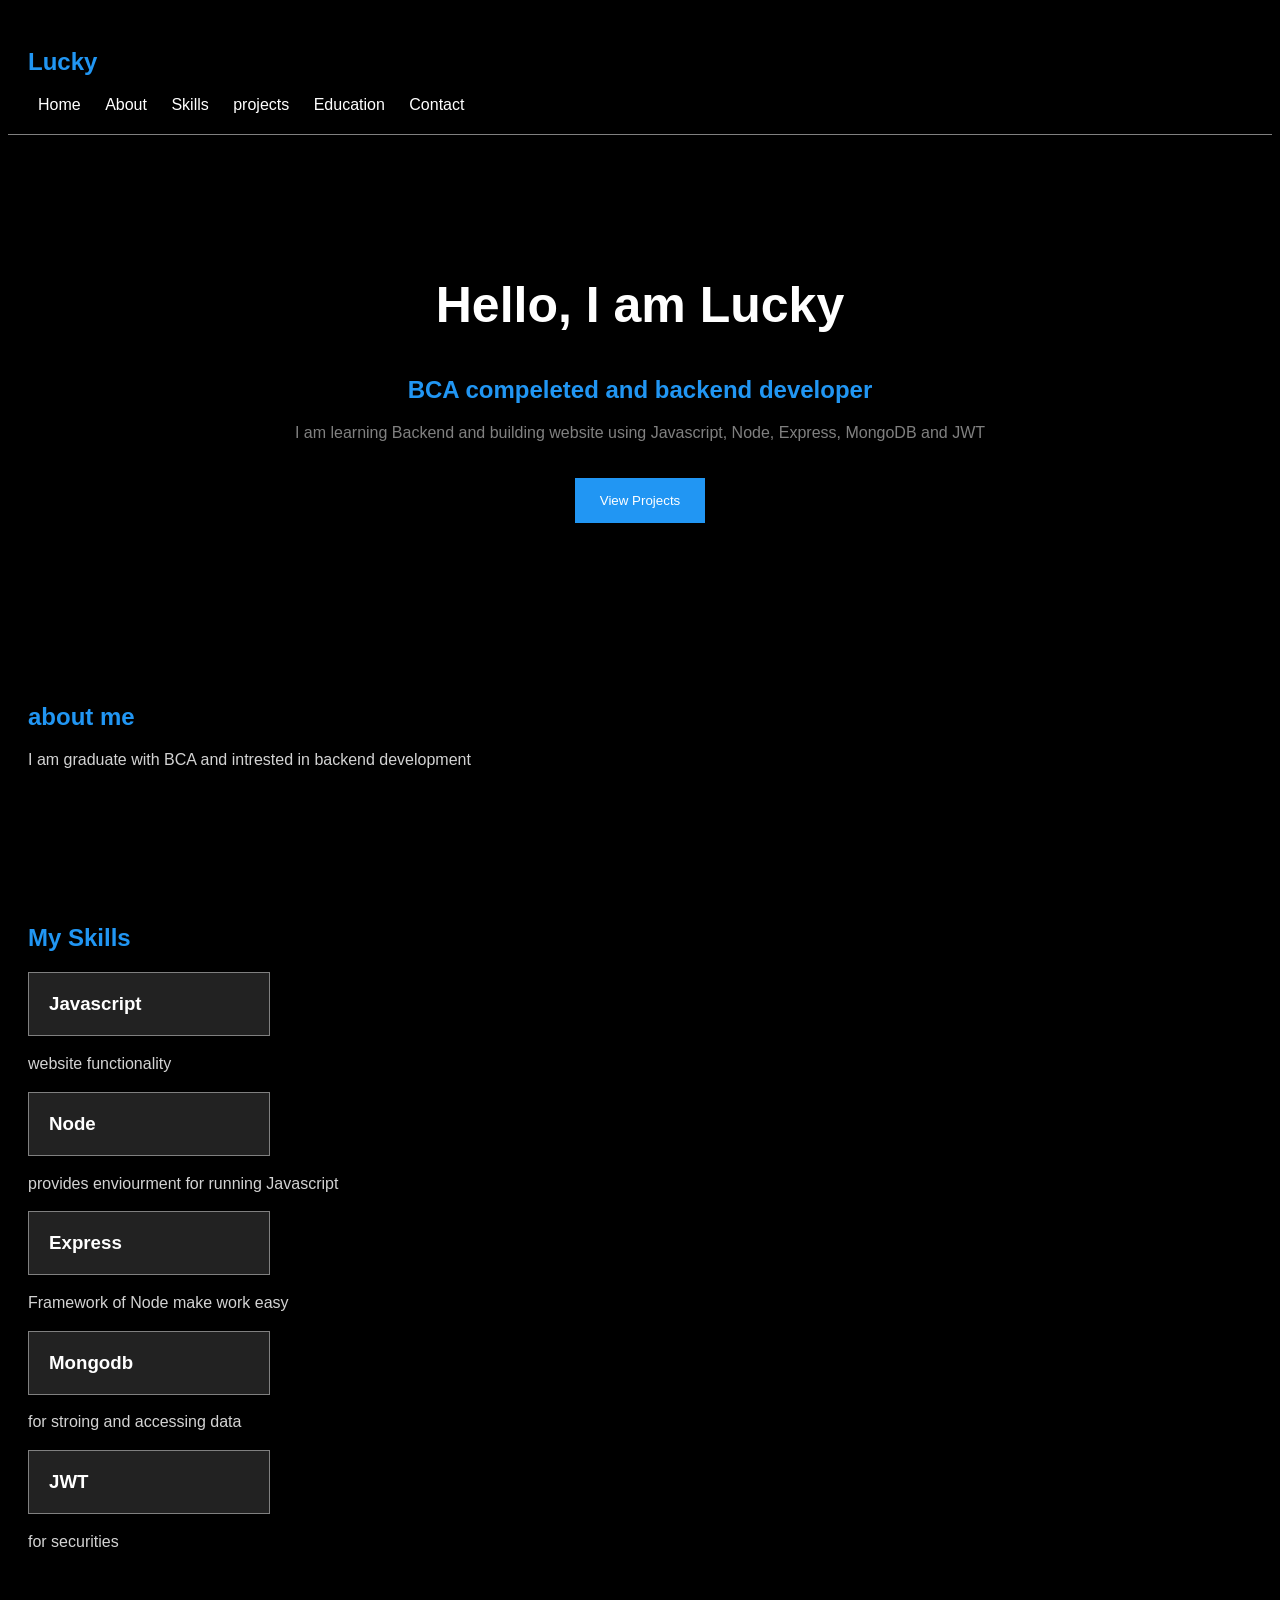
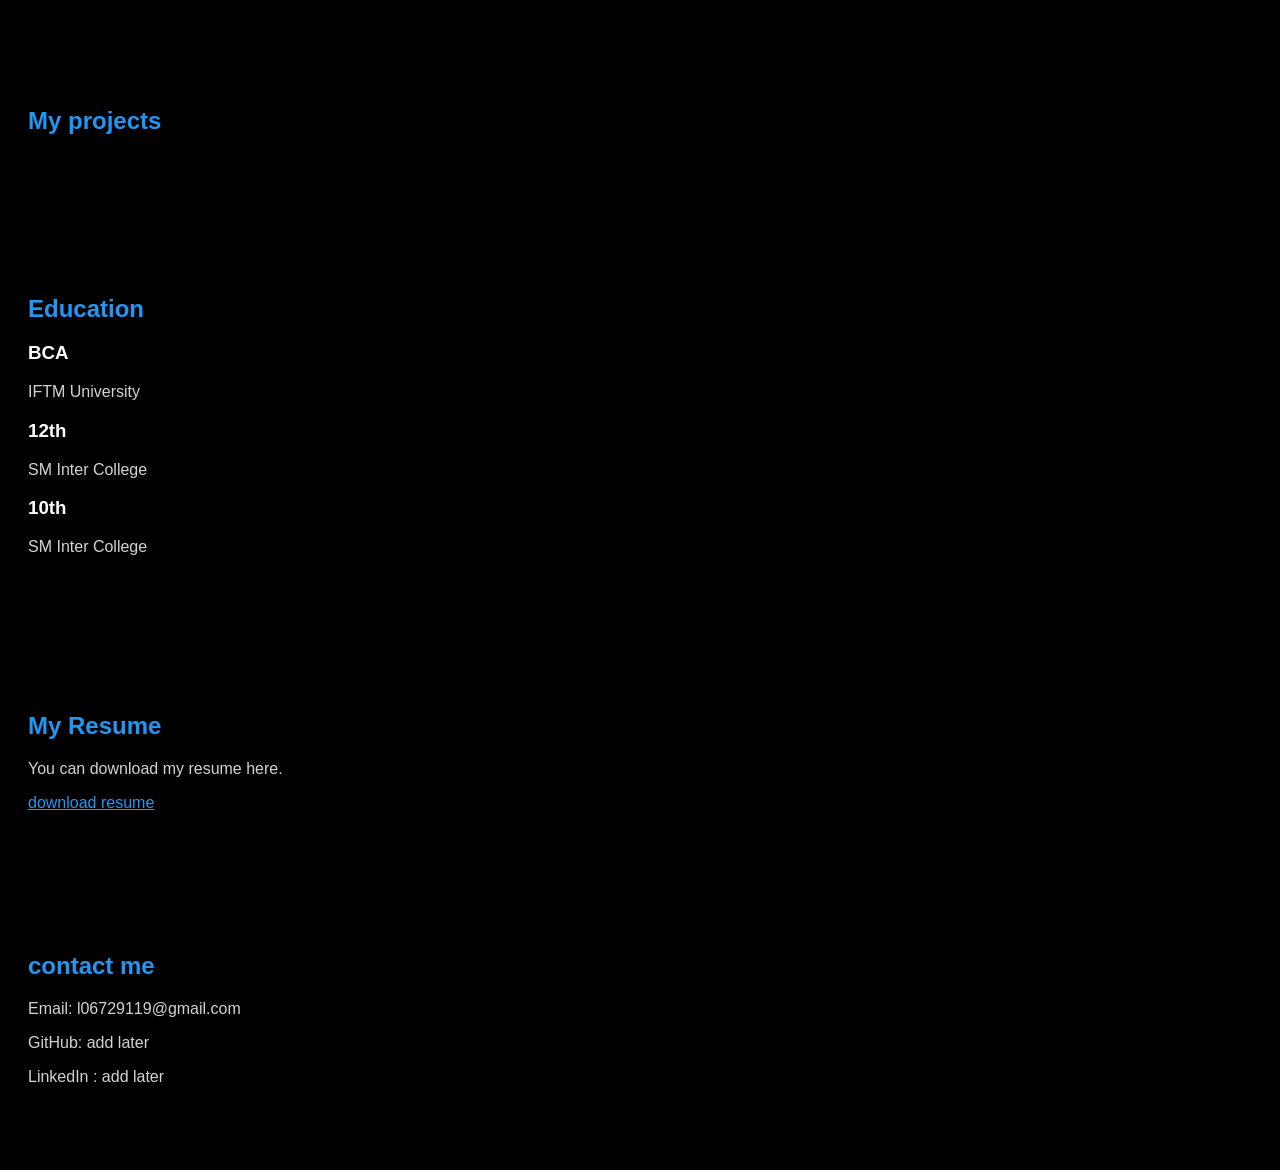
==== index.html @ 2b677513 "Add files via upload Initial commit" ====
<!DOCTYPE html>
<html lang="en">
<head>
    <meta charset="UTF-8">
    <meta name="viewport" content="width=device-width, initial-scale=1.0">
    <title>My Portfolio</title>
    <link rel="stylesheet" href="style.css">
</head>
<body>
    <nav>
        <h2>Lucky </h2>
        <a href="#Home">Home</a>
        <a href="#About">About</a>
        <a href="#Skills">Skills</a>
        <a href="#projects">projects</a>
        <a href="#Education">Education</a>
        <a href="#Contact">Contact</a>
    </nav>

    <section id="Home">
        <h1>Hello, I am Lucky</h1>
        <h2>BCA compeleted and backend developer</h2>

        <p>I am learning Backend and building website using Javascript, Node, Express, MongoDB and JWT</p>

        <button>View Projects</button>
    </section>


    <section id="About">
        <h2>about me</h2>
        <p>I am graduate with BCA and intrested in backend development</p>
    </section>

    <section id="Skills">
        <h2>My Skills</h2>

        <h3>Javascript</h3>
        <p>website functionality</p>
        <h3>Node</h3>
        <p>provides enviourment for running Javascript</p>
        <h3>Express</h3>
        <p>Framework of Node make work easy</p>
        <h3>Mongodb</h3>
        <p>for stroing and accessing data</p>
        <h3>JWT</h3>
        <p>for securities</p>
    </section>


    <section id="projects">
        <h2>My projects</h2>
    </section>
    <section id="Education">
        <h2>Education</h2>

        <h3>BCA</h3>
        <p>IFTM University</p>

        <h3>12th</h3>
        <p>SM Inter College</p>

        <h3>10th</h3>
        <p>SM Inter College</p>
    </section>

    <section>
        <h2>My Resume</h2>
        <p>You can download my resume here.</p>
        <a href="resume.pdf">download resume</a>
    </section>


    <section id="Contact">
        <h2>contact me</h2>
        <p>Email: l06729119@gmail.com</p>
        <p>GitHub: add later</p>
        <p>LinkedIn : add later</p>
    </section>

</body>
</html>
---- style.css ----
body{
    background-color: black;
    color: white;
    font-family: Arial, Helvetica, sans-serif;
}

nav {
    padding: 20px;
    border-bottom: 1px solid gray;
}

nav h2{
    color: #2196f3;
}

nav a{
    color: white;
    text-decoration: none;
    margin: 10px;
}

#Home {
    padding: 100px 20px;
    text-align: center;
}

#Home h1{
    font-size: 50px;
}

#Home h2{
    color: #2196f3;
}

#Home p{
    color: gray;
}

button {
    background-color: #2196f3;
    color: white;
    border: none;
    padding: 15px 25px;
    margin-top: 20px;
    cursor: pointer;
}

section{
    padding: 60px 20px;

}

section h2{
    color: #2196f3;
}

section p{
    color: lightgray;
}

#Skills h3{
    background-color: #222;
    padding: 20px;
    width: 200px;
    border: 1px solid gray;
}

#projects h3{
    color: white;
    background-color: #222;
    padding: 20px;
}

#projects a{
    color: #2196f3;
}

section a{
    color:#2196f3;
}

section a:hover{
    color: white;
}
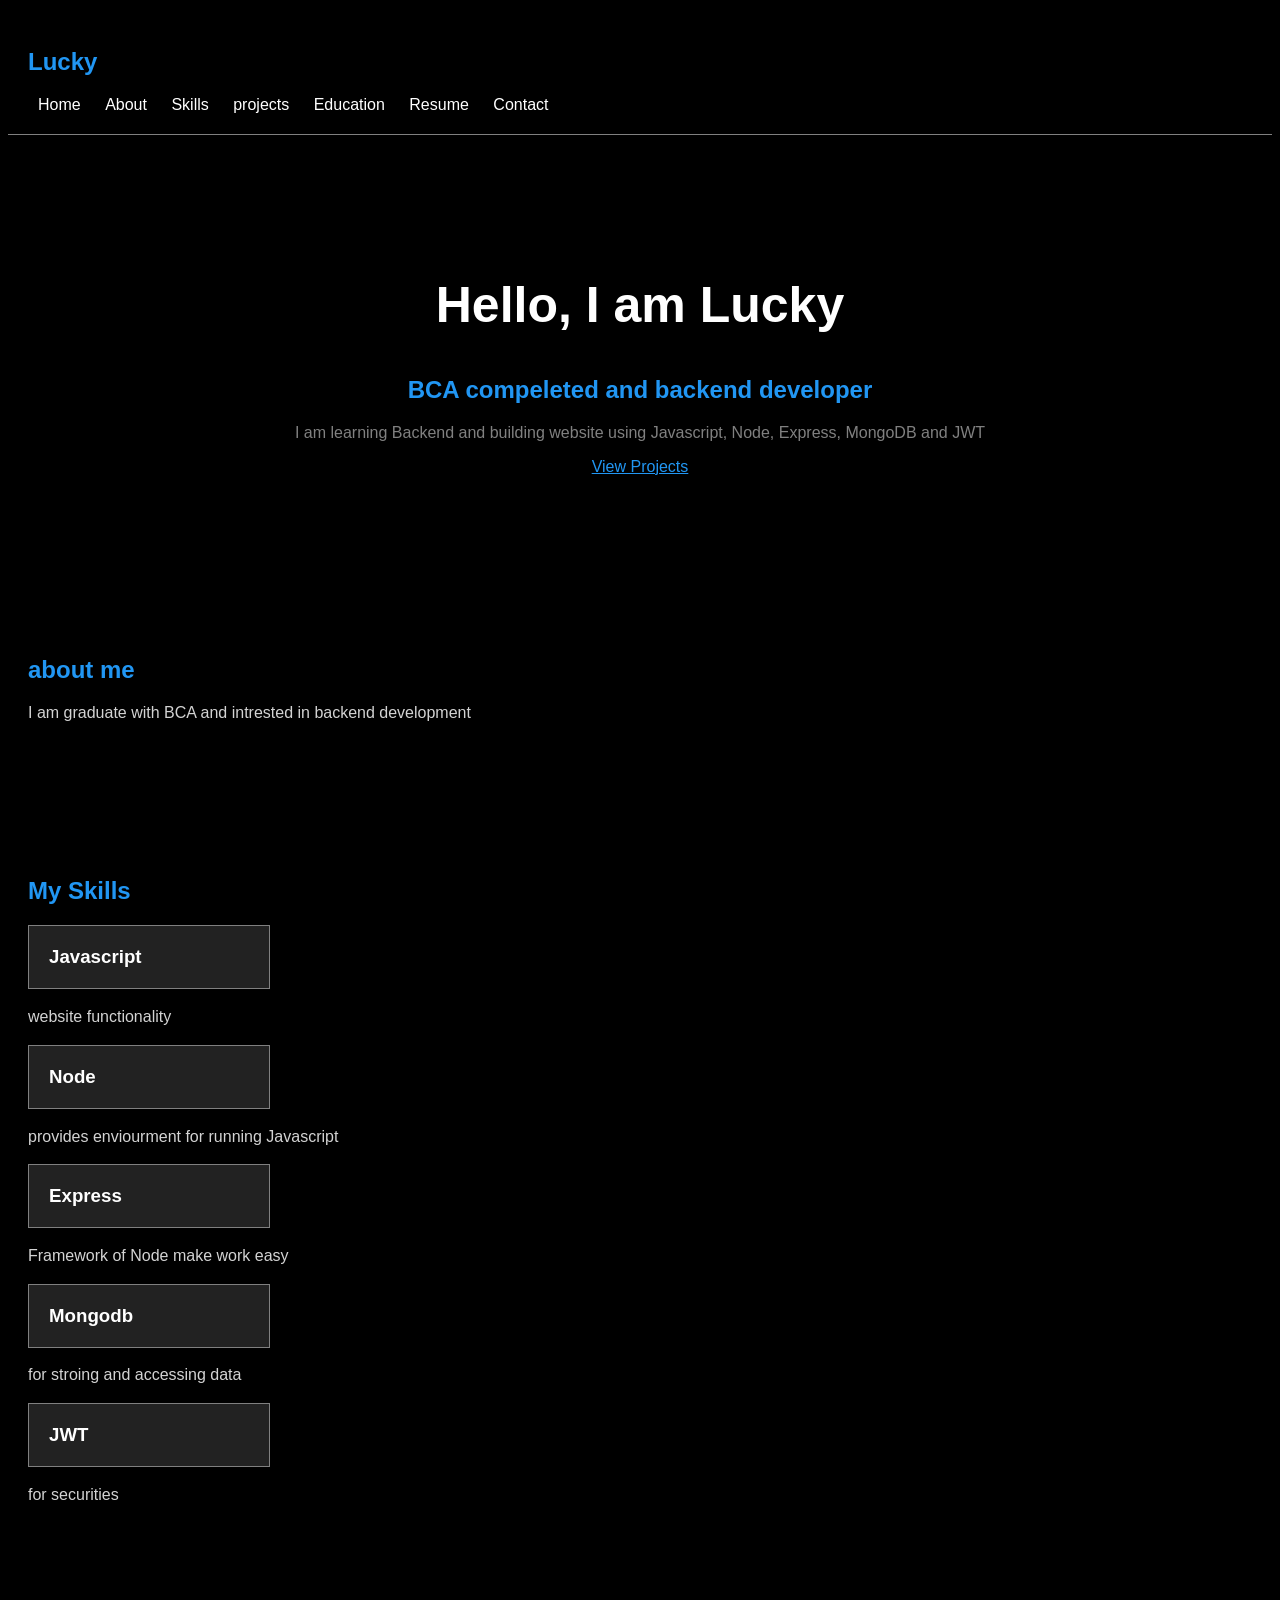
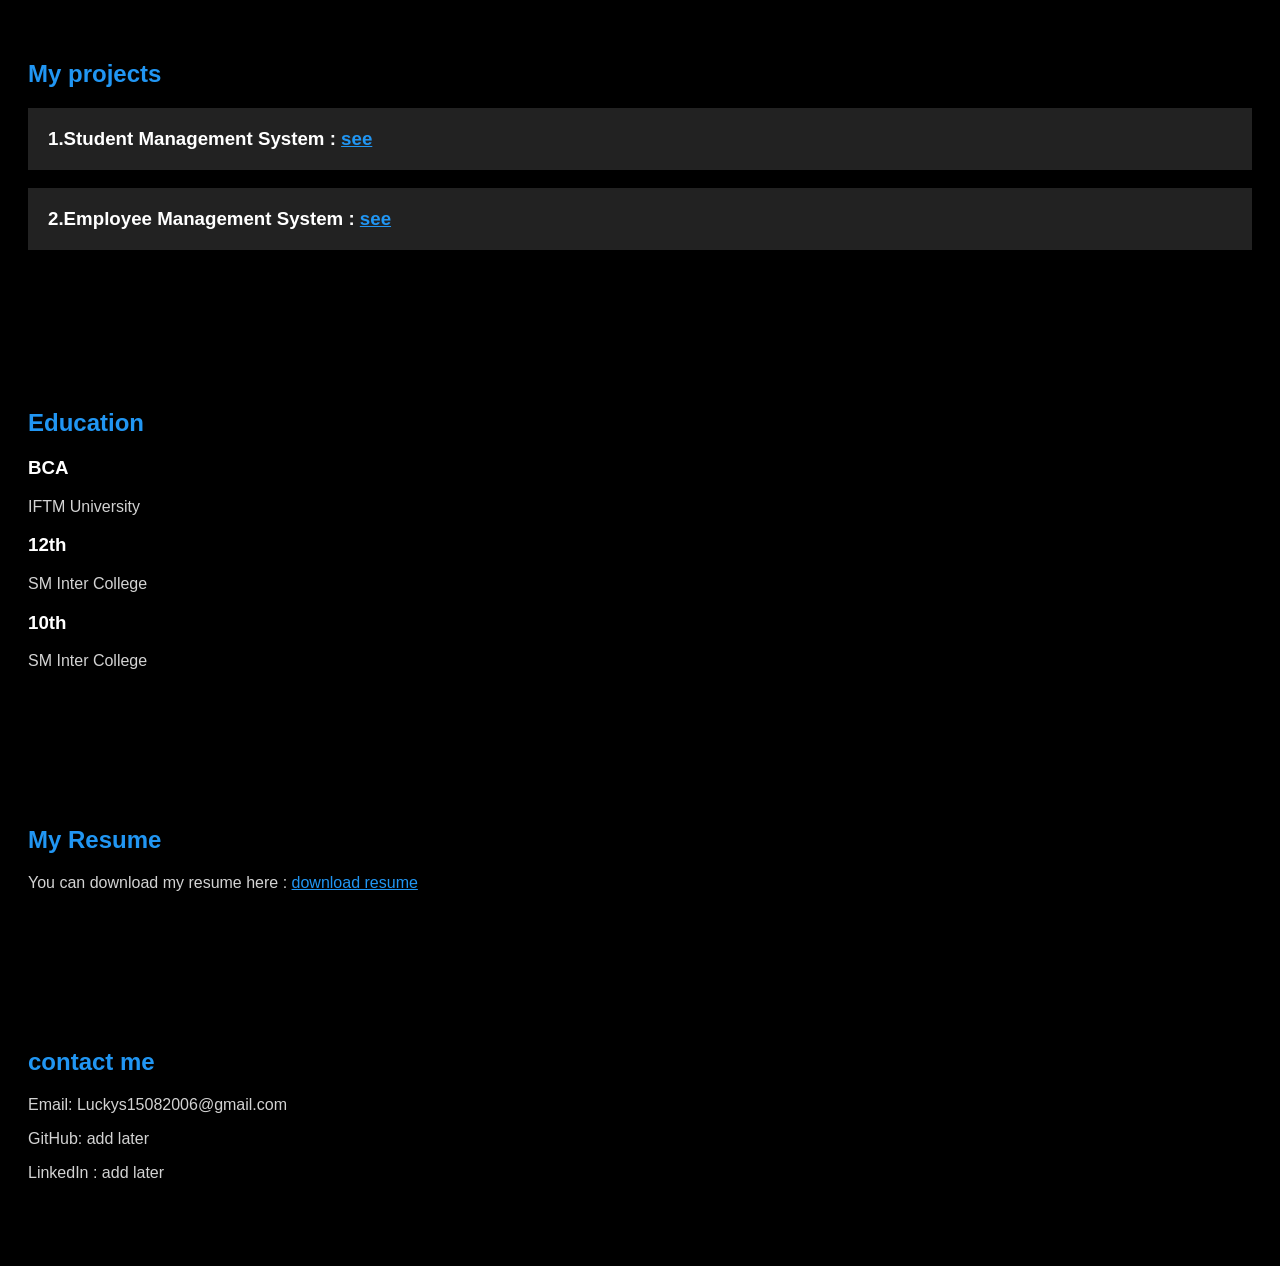
==== commit 79a28609: "Update index.html with new links and email Added links to the Resume section and updated email addre" ====
--- a/index.html
+++ b/index.html
@@ -14,6 +14,7 @@
         <a href="#Skills">Skills</a>
         <a href="#projects">projects</a>
         <a href="#Education">Education</a>
+        <a href="#Resume">Resume</a>
         <a href="#Contact">Contact</a>
     </nav>
 
@@ -23,7 +24,7 @@
 
         <p>I am learning Backend and building website using Javascript, Node, Express, MongoDB and JWT</p>
 
-        <button>View Projects</button>
+        <a href="project.html">View Projects</a>
     </section>
 
 
@@ -50,6 +51,8 @@
 
     <section id="projects">
         <h2>My projects</h2>
+        <h3>1.Student Management System : <a href="https://studentmanagementsystem-zdne.onrender.com/">see</a></h3>
+        <h3>2.Employee Management System : <a href="https://empmanagementsystem-alc1.onrender.com/">see</a></h3>
     </section>
     <section id="Education">
         <h2>Education</h2>
@@ -64,19 +67,18 @@
         <p>SM Inter College</p>
     </section>
 
-    <section>
+    <section id="Resume">
         <h2>My Resume</h2>
-        <p>You can download my resume here.</p>
-        <a href="resume.pdf">download resume</a>
+        <p>You can download my resume here : <a href="./NewFile.pdf">download resume</a></p>
     </section>
 
 
     <section id="Contact">
         <h2>contact me</h2>
-        <p>Email: l06729119@gmail.com</p>
+        <p>Email: Luckys15082006@gmail.com</p>
         <p>GitHub: add later</p>
         <p>LinkedIn : add later</p>
     </section>
 
 </body>
-</html>+</html>
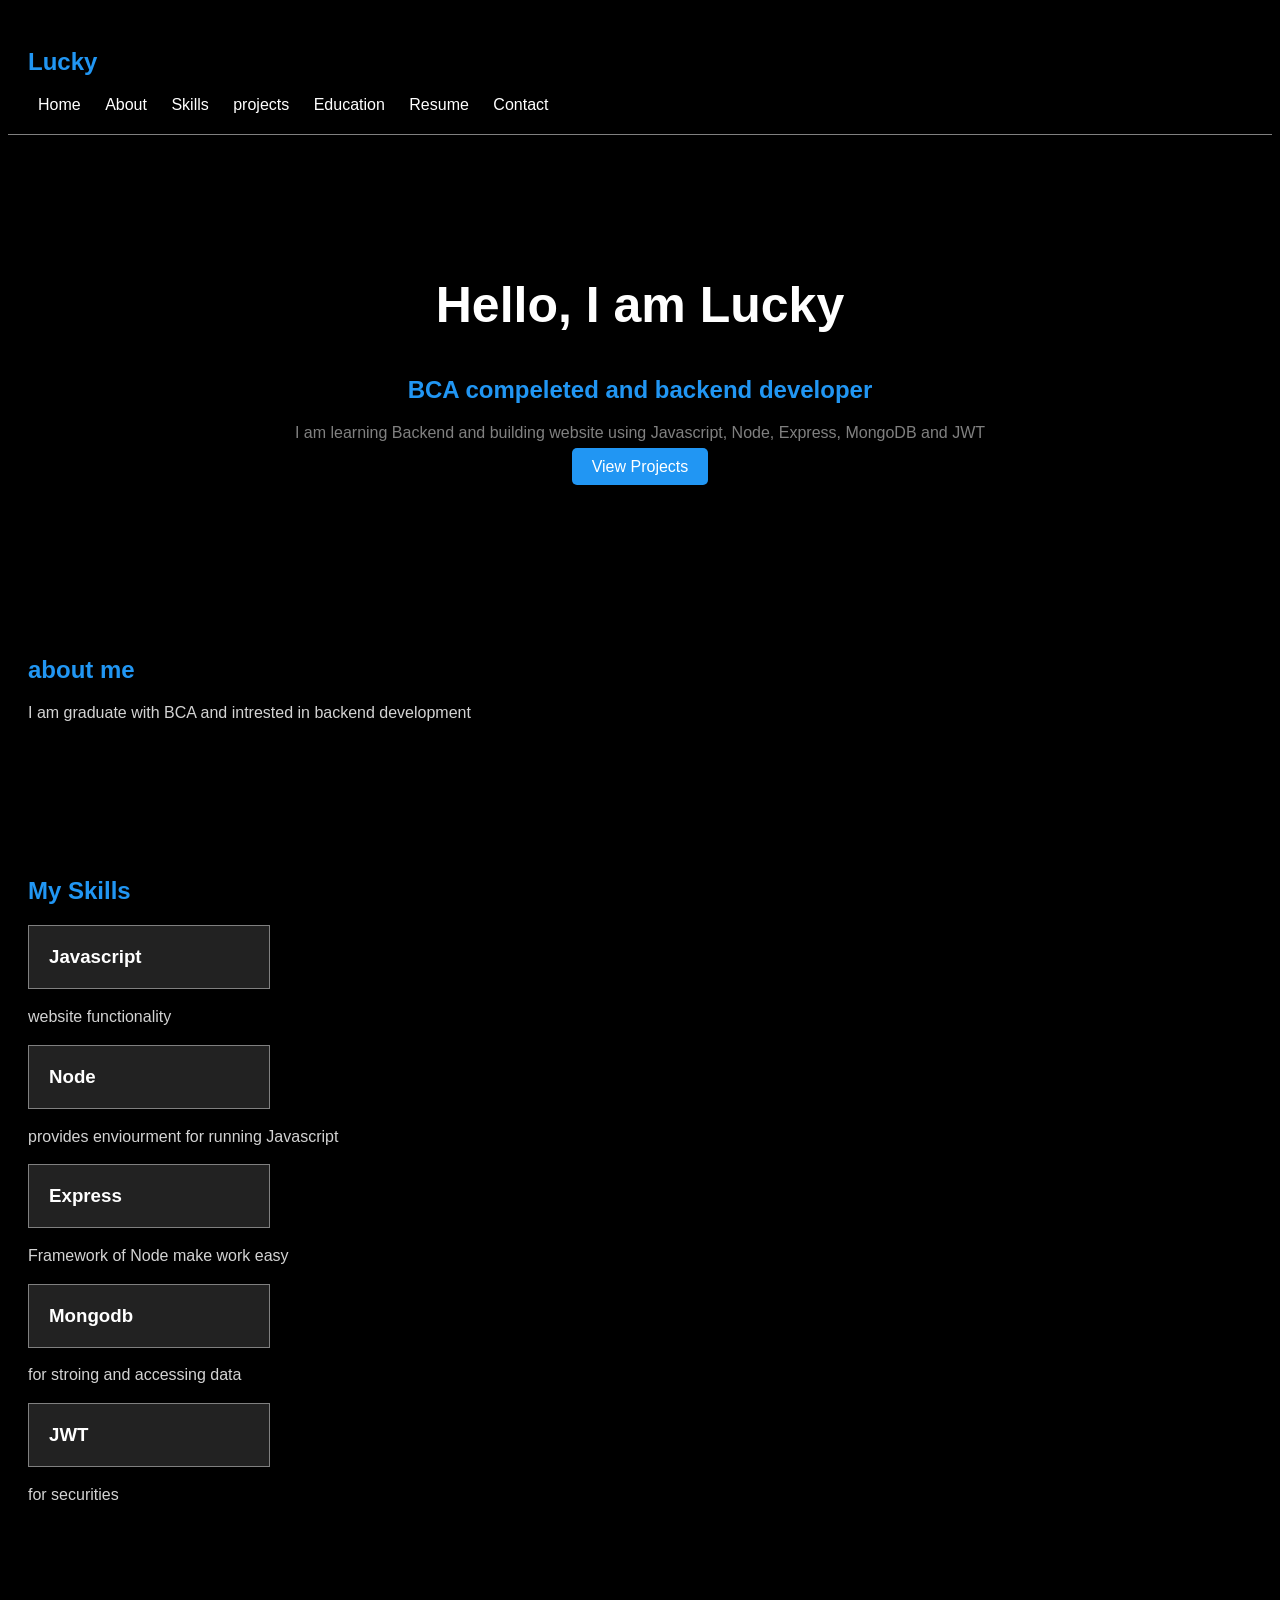
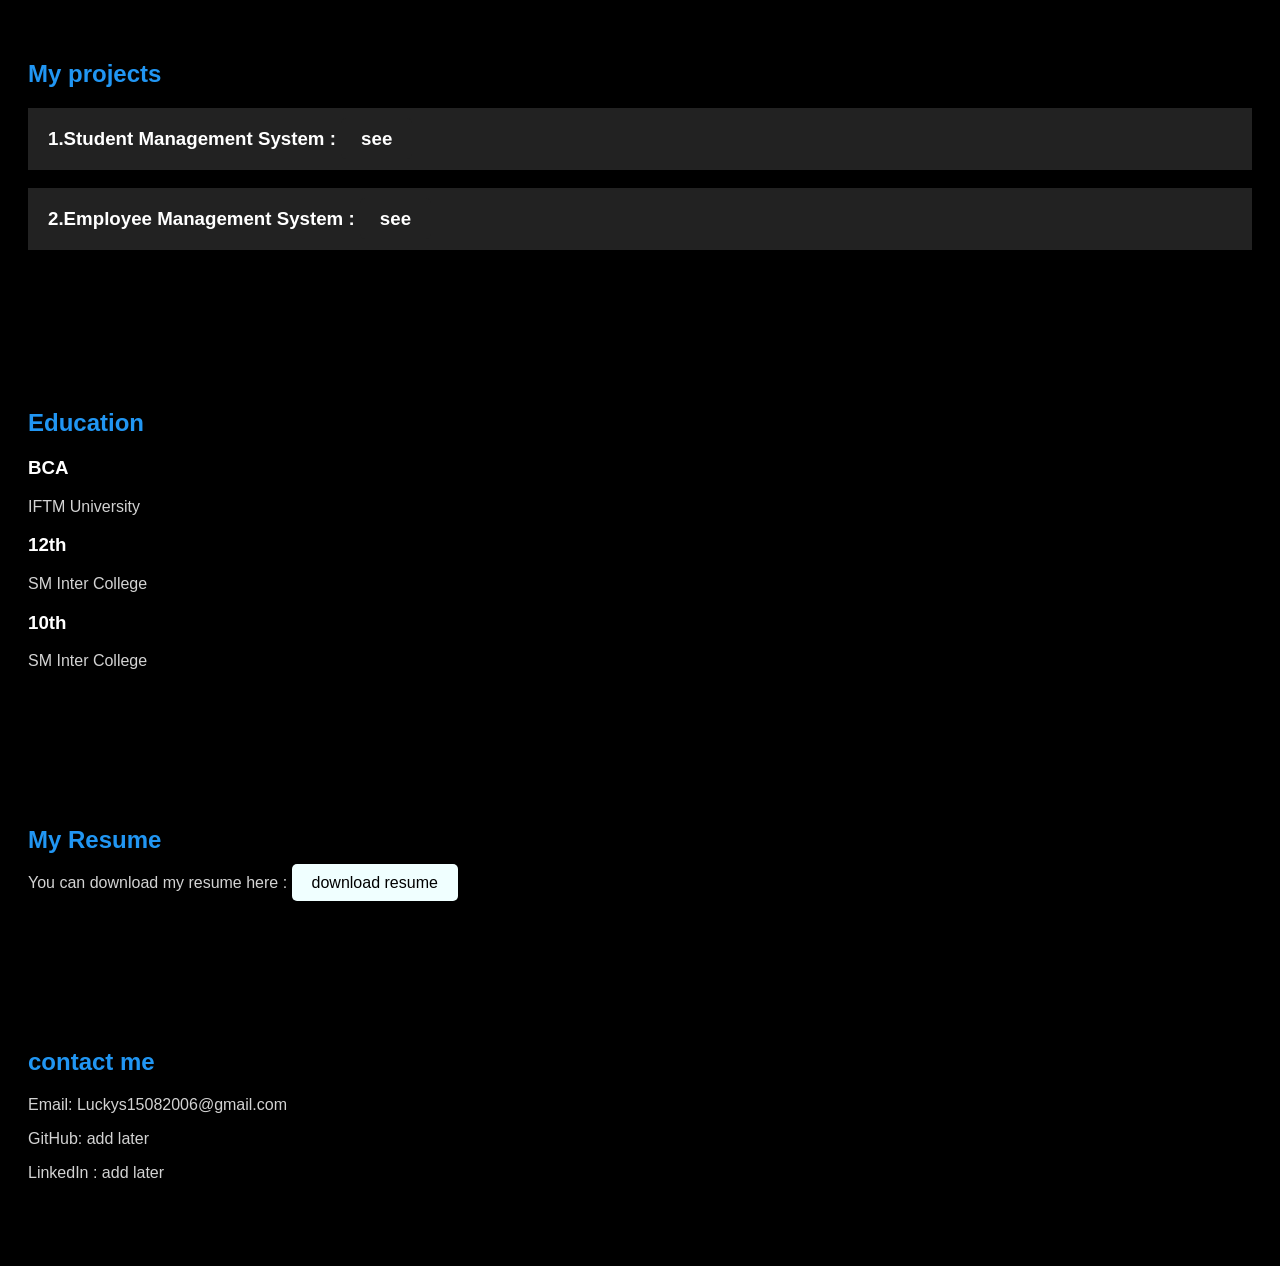
==== commit f694f9dc: "Update resume download link in index.html" ====
--- a/index.html
+++ b/index.html
@@ -69,7 +69,7 @@
 
     <section id="Resume">
         <h2>My Resume</h2>
-        <p>You can download my resume here : <a href="./NewFile.pdf">download resume</a></p>
+        <p>You can download my resume here : <a href="./FinalITresume.pdf">download resume</a></p>
     </section>
 
 
--- a/style.css
+++ b/style.css
@@ -19,6 +19,15 @@
     margin: 10px;
 }
 
+section a{
+    display: inline;
+    padding: 10px 20px;
+    background-color: #2196f3;
+    color : white;
+    text-decoration: none;
+    border-radius: 5px;
+}
+
 #Home {
     padding: 100px 20px;
     text-align: center;
@@ -34,6 +43,16 @@
 
 #Home p{
     color: gray;
+}
+
+#projects h3 a{
+    color: white;
+    background-color: #222;
+}
+
+#Resume p a{
+    background-color:azure;
+    color: black;
 }
 
 button {
@@ -75,10 +94,8 @@
     color: #2196f3;
 }
 
-section a{
-    color:#2196f3;
-}
+
 
 section a:hover{
     color: white;
-}+}
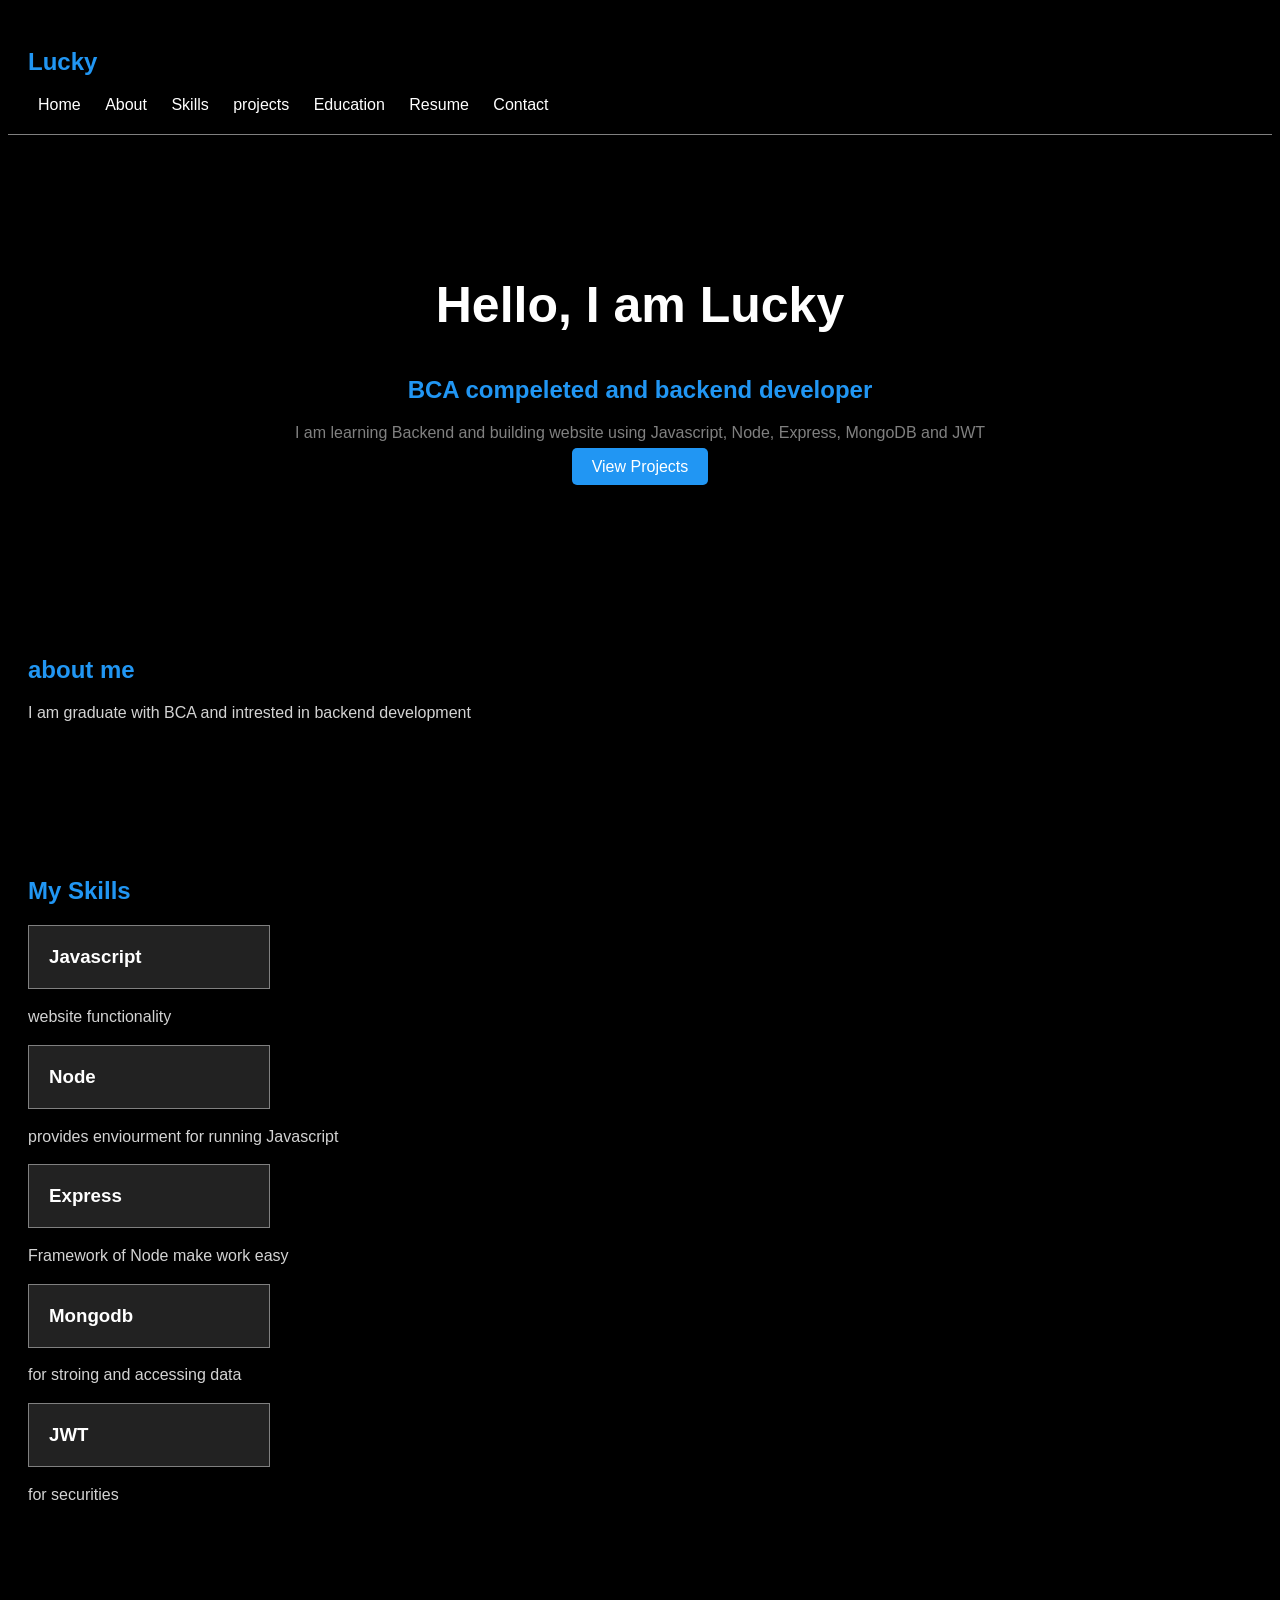
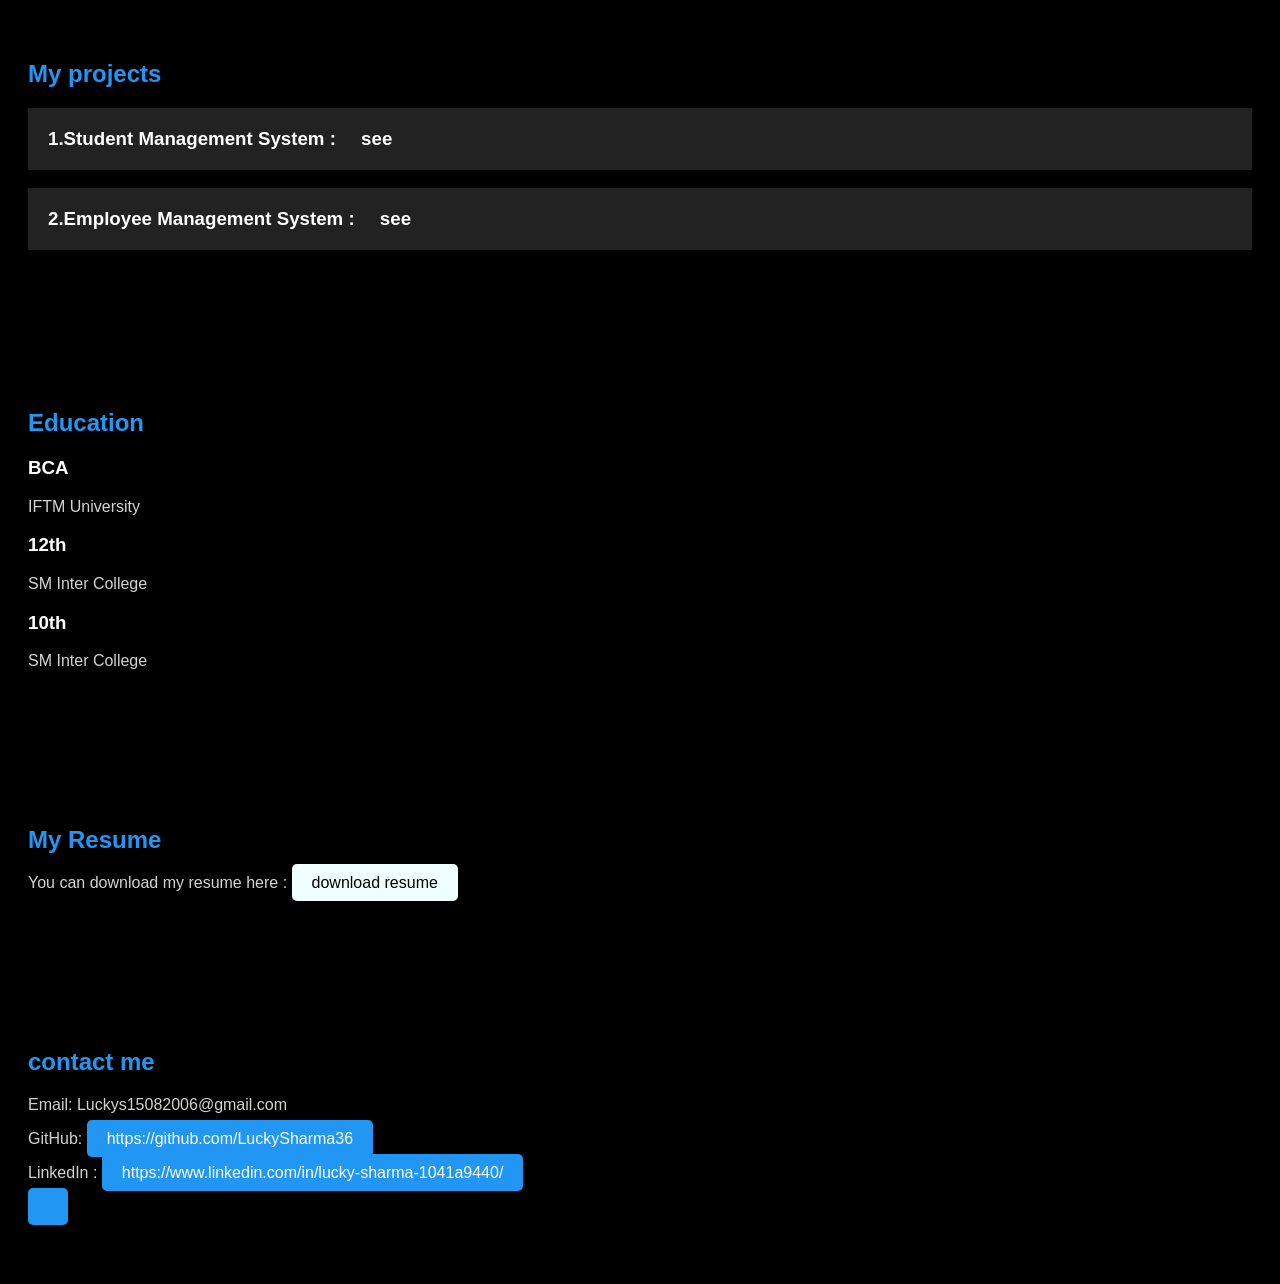
==== commit 3b6a13d9: "Update index.html" ====
--- a/index.html
+++ b/index.html
@@ -76,8 +76,8 @@
     <section id="Contact">
         <h2>contact me</h2>
         <p>Email: Luckys15082006@gmail.com</p>
-        <p>GitHub: add later</p>
-        <p>LinkedIn : add later</p>
+        <p>GitHub: <a href="https://github.com/LuckySharma36">https://github.com/LuckySharma36</a></p>
+        <p>LinkedIn : <a href="https://www.linkedin.com/in/lucky-sharma-1041a9440/">https://www.linkedin.com/in/lucky-sharma-1041a9440/</p>
     </section>
 
 </body>
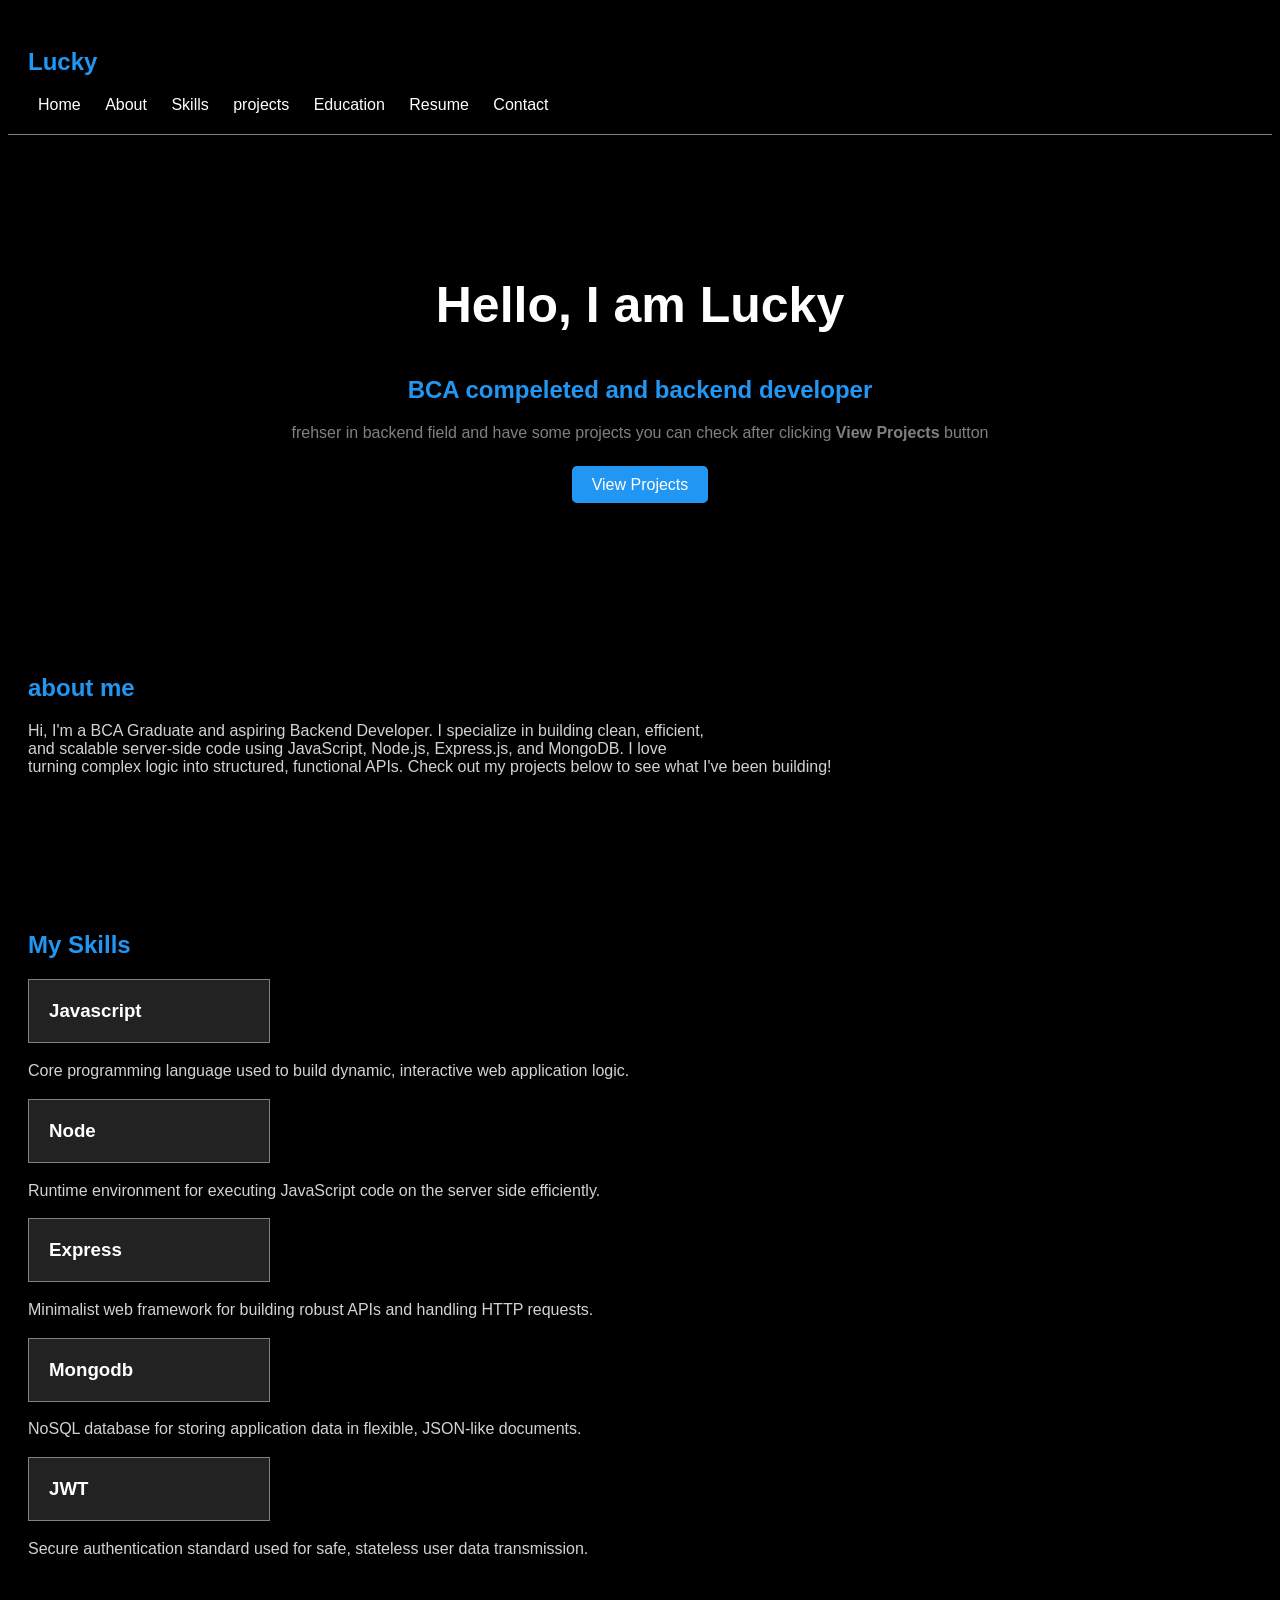
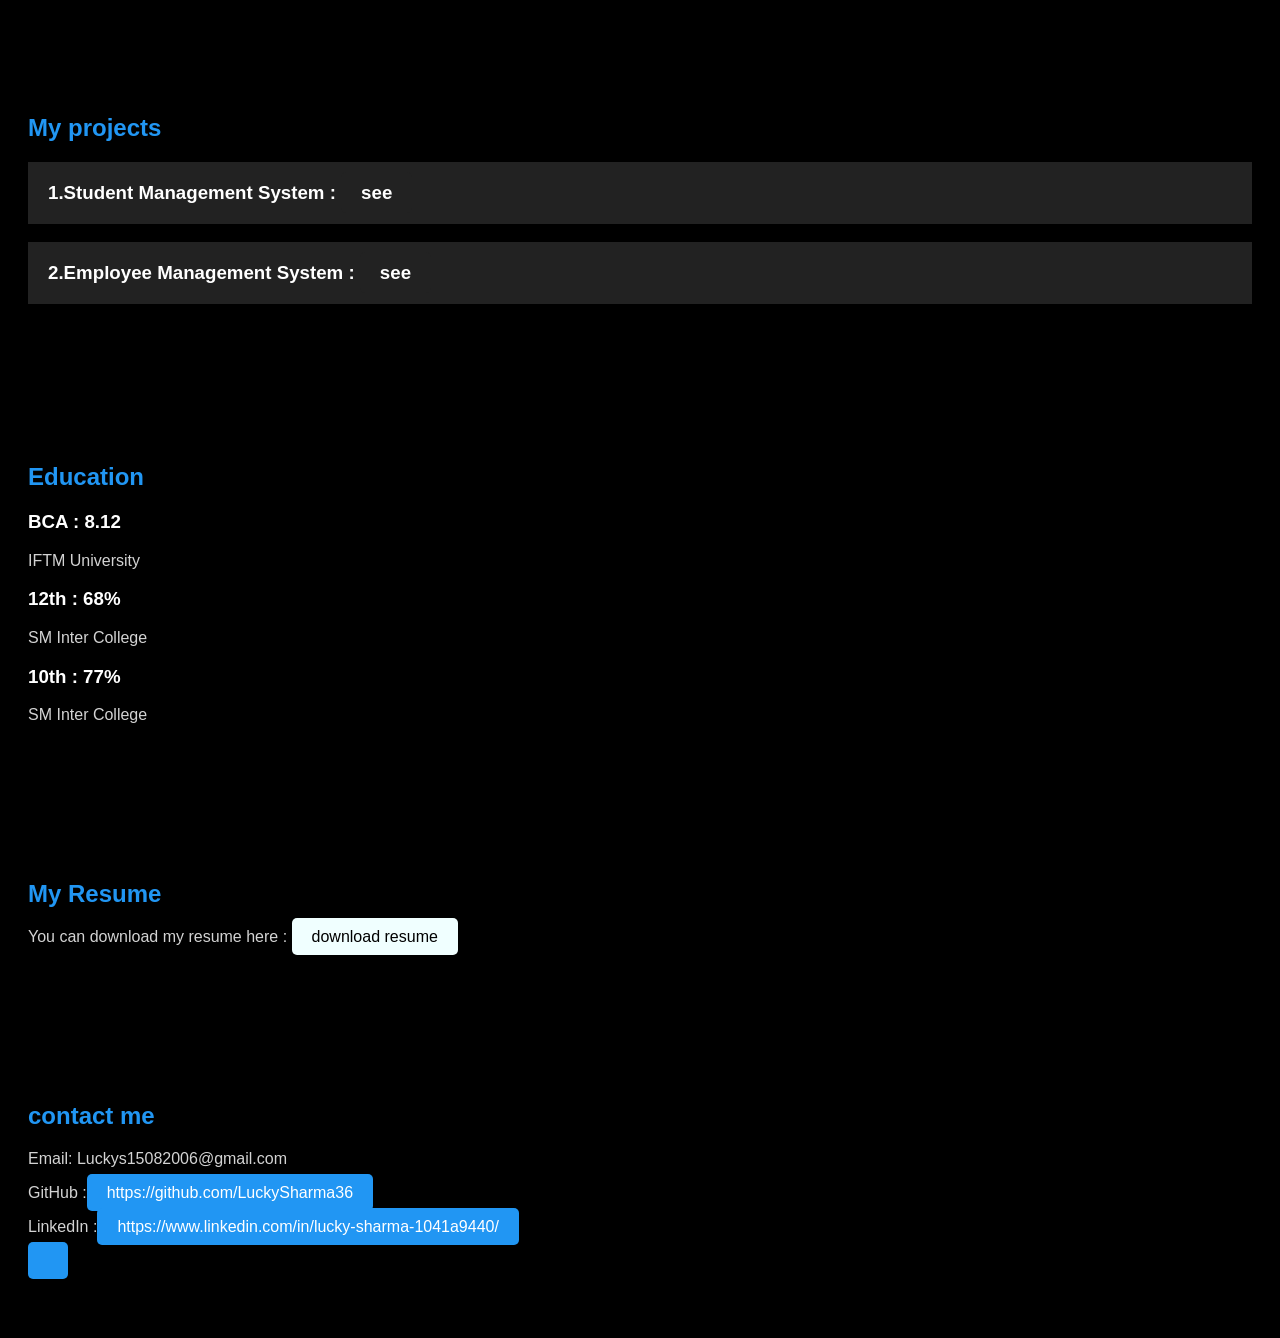
==== commit 71533ddb: "Enhance content and structure in index.html Updated various sections including Home, About, Skills, " ====
--- a/index.html
+++ b/index.html
@@ -21,31 +21,40 @@
     <section id="Home">
         <h1>Hello, I am Lucky</h1>
         <h2>BCA compeleted and backend developer</h2>
-
-        <p>I am learning Backend and building website using Javascript, Node, Express, MongoDB and JWT</p>
-
+        <p>frehser in backend field and have some projects you can check after clicking <b>View Projects</b> button</p><br>
         <a href="project.html">View Projects</a>
     </section>
 
 
     <section id="About">
         <h2>about me</h2>
-        <p>I am graduate with BCA and intrested in backend development</p>
+        <div id="AboutmeDiv"><p>Hi, I'm a BCA Graduate and aspiring Backend Developer. I specialize in building clean, efficient, <br>and scalable server-side code using JavaScript, Node.js, Express.js, and MongoDB. 
+            I love <br>turning complex logic into structured, functional APIs. Check out my projects below to see what I've been building!
+</p></div>
     </section>
 
     <section id="Skills">
         <h2>My Skills</h2>
-
+    <div class="skillsSection">
         <h3>Javascript</h3>
-        <p>website functionality</p>
+        <p>Core programming language used to build dynamic, interactive web application logic.</p>
+    </div>
+    <div class="skillsSection">
         <h3>Node</h3>
-        <p>provides enviourment for running Javascript</p>
+        <p>Runtime environment for executing JavaScript code on the server side efficiently.</p>
+    </div>
+    <div class="skillsSection">
         <h3>Express</h3>
-        <p>Framework of Node make work easy</p>
+        <p>Minimalist web framework for building robust APIs and handling HTTP requests.</p>
+    </div>    
+    <div class="skillsSection">
         <h3>Mongodb</h3>
-        <p>for stroing and accessing data</p>
-        <h3>JWT</h3>
-        <p>for securities</p>
+        <p>NoSQL database for storing application data in flexible, JSON-like documents.</p>
+    </div>
+    <div class="skillsSection">
+            <h3>JWT</h3>
+        <p>Secure authentication standard used for safe, stateless user data transmission.</p>
+    </div>
     </section>
 
 
@@ -57,13 +66,13 @@
     <section id="Education">
         <h2>Education</h2>
 
-        <h3>BCA</h3>
+        <h3>BCA : 8.12</h3>
         <p>IFTM University</p>
 
-        <h3>12th</h3>
+        <h3>12th : 68%</h3>
         <p>SM Inter College</p>
 
-        <h3>10th</h3>
+        <h3>10th : 77%</h3>
         <p>SM Inter College</p>
     </section>
 
@@ -76,8 +85,8 @@
     <section id="Contact">
         <h2>contact me</h2>
         <p>Email: Luckys15082006@gmail.com</p>
-        <p>GitHub: <a href="https://github.com/LuckySharma36">https://github.com/LuckySharma36</a></p>
-        <p>LinkedIn : <a href="https://www.linkedin.com/in/lucky-sharma-1041a9440/">https://www.linkedin.com/in/lucky-sharma-1041a9440/</p>
+        <p>GitHub :<a href="https://github.com/LuckySharma36">https://github.com/LuckySharma36</a></p>
+        <p>LinkedIn :<a href="https://www.linkedin.com/in/lucky-sharma-1041a9440/">https://www.linkedin.com/in/lucky-sharma-1041a9440/</p>
     </section>
 
 </body>
